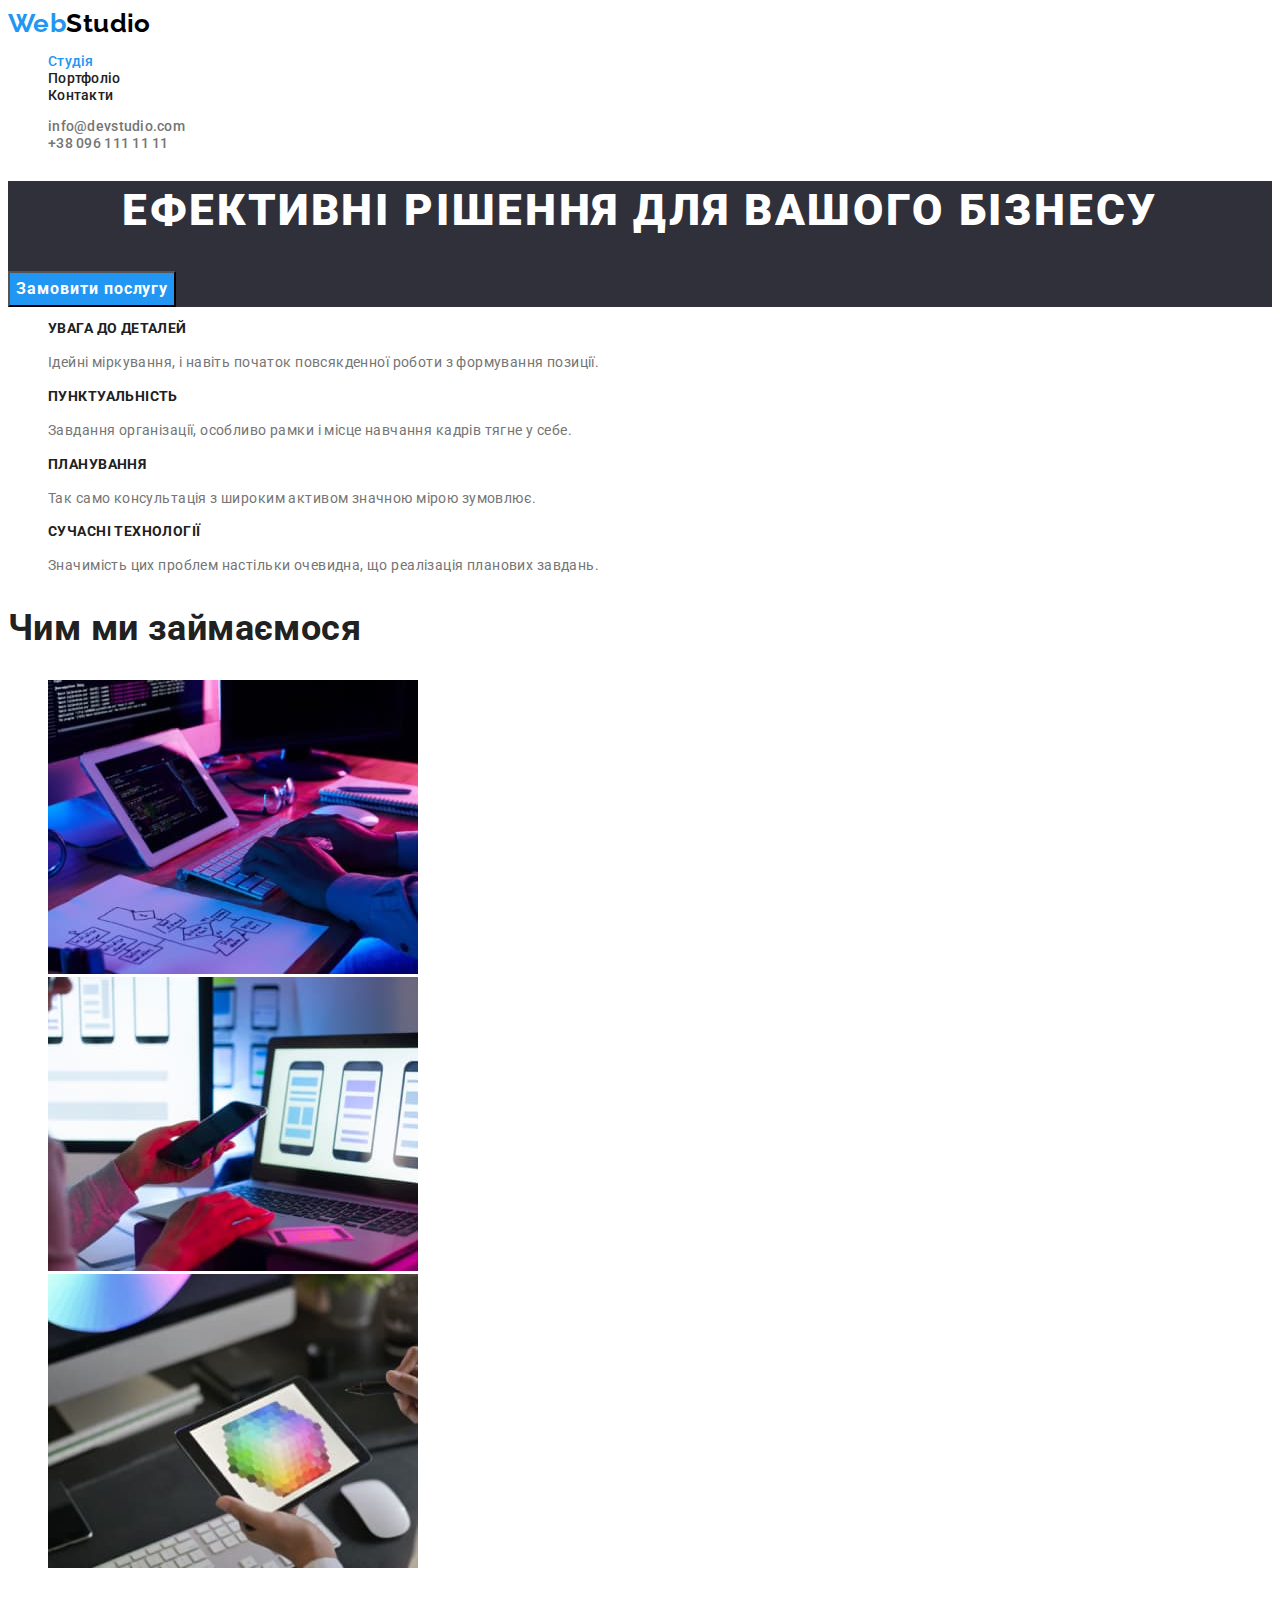
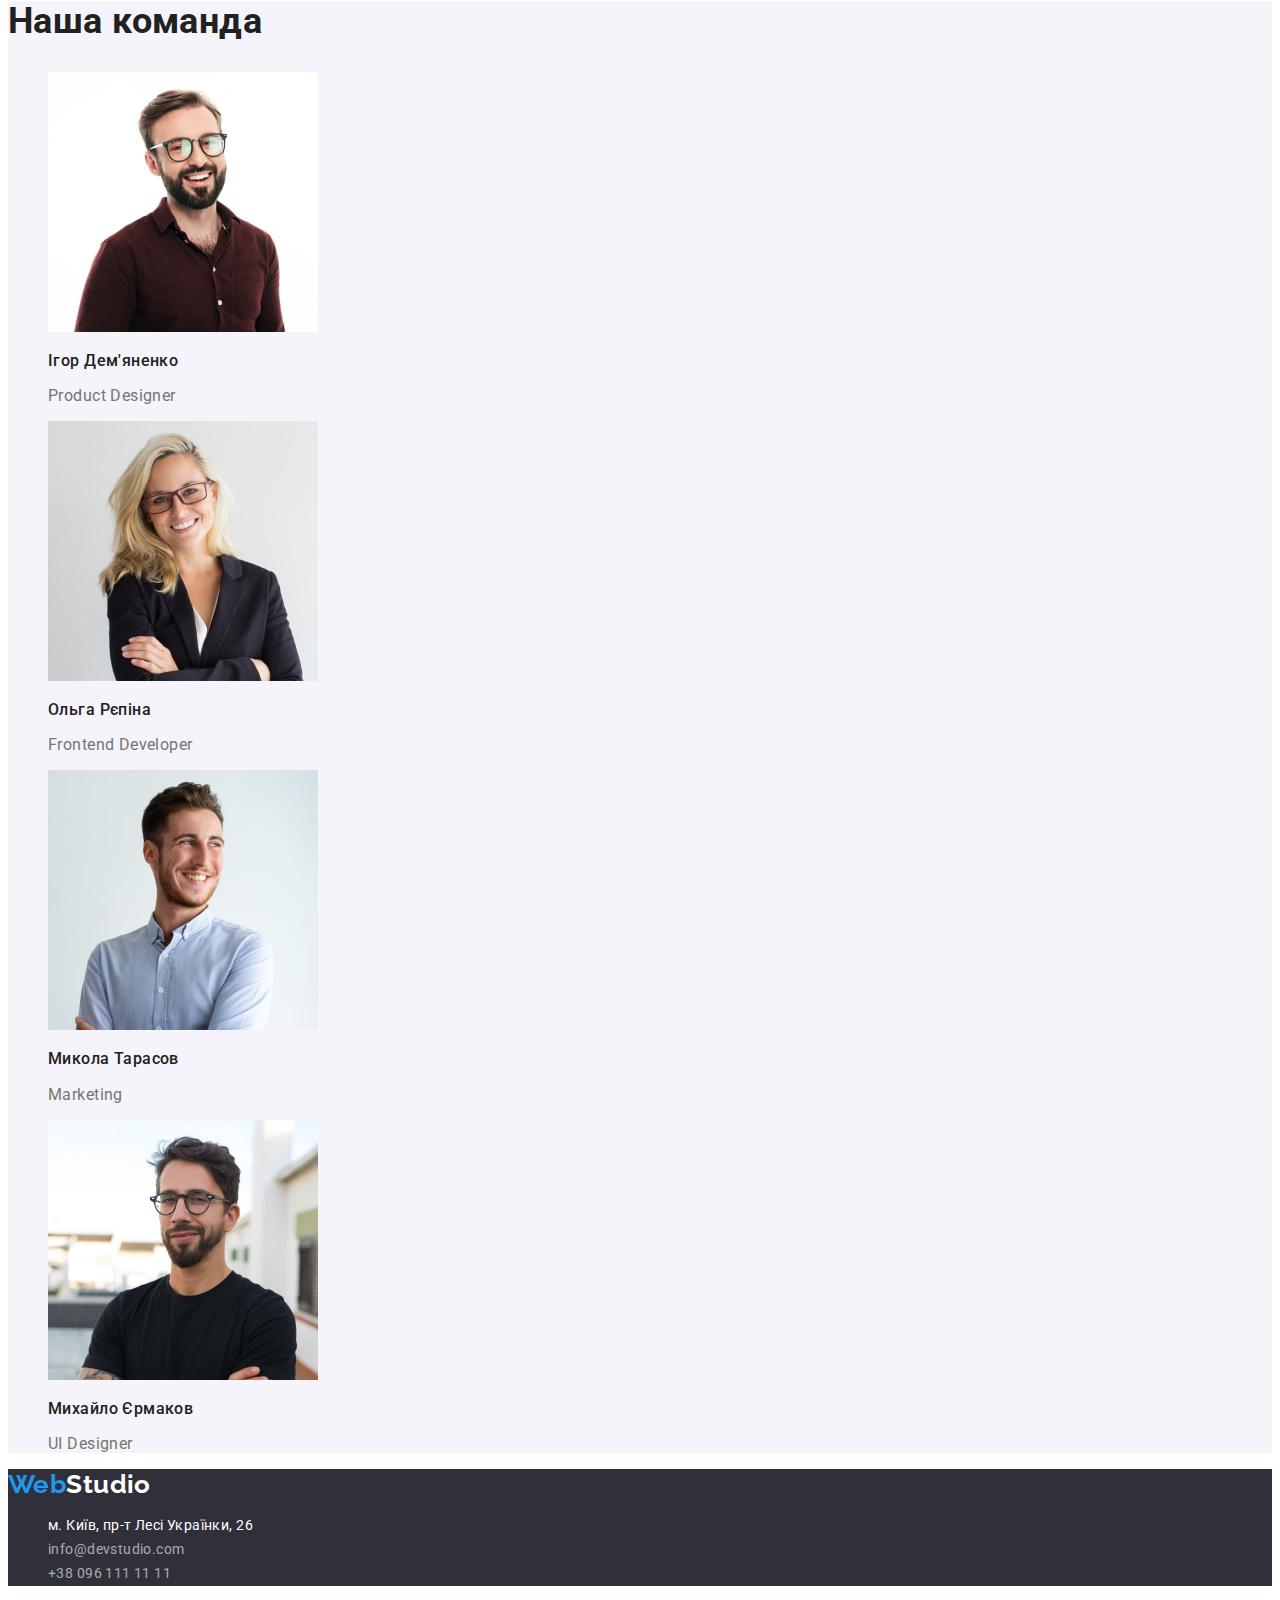
==== index.html @ 132bdf51 "copy" ====
<!DOCTYPE html>
<html lang="en">
<head>
    <meta charset="UTF-8">
    <meta http-equiv="X-UA-Compatible" content="IE=edge">
    <meta name="viewport" content="width=device-width, initial-scale=1.0">
    <title>Studio</title>
    <link href="https://fonts.googleapis.com/css2?family=Raleway:wght@700&family=Roboto:wght@400;500;700;900&display=swap" rel="stylesheet">
    <link rel="stylesheet" href="./css/styles.css">
</head>
<body>
    <header>
        <nav>
     <a href="./index.html" class="logo">
        <span class="current">Web</span>Studio
     </a>
     <ul class="site-nav list">
         <li><a href="./index.html" class="link current">Студія</a></li>
         <li><a href="./portfolio.html" class="link">Портфоліо</a></li>
         <li><a href="" class="link">Контакти</a></li>   
     </ul>
        </nav>
             <ul class="auth-nav list">
                <li><a href="mailto:info@devstudio.com" class="link">info@devstudio.com</a></li>
                <li><a href="tel:+380961111111" class="link">+38 096 111 11 11</a></li>
             </ul>
    </header>
    <main>
        <section class="hero">
            <h1 class="hero-title">Ефективні рішення для вашого бізнесу</h1>
            <button type="button" class="button">Замовити послугу</button>
        </section>
        <section class="section">
            <h2 class="visually-hidden">Наші особливості</h2>
            <ul class="feature-list">
                <li>
                    <h3 class="title">УВАГА ДО ДЕТАЛЕЙ</h3>
                    <p class="text">Ідейні міркування, і навіть початок повсякденної роботи з формування позиції.</p>
                </li>
                <li>
                    <h3 class="title">ПУНКТУАЛЬНІСТЬ</h3>
                    <p class="text">Завдання організації, особливо рамки і місце навчання кадрів тягне у себе.</p>
                </li>
                <li>
                    <h3 class="title">ПЛАНУВАННЯ</h3>
                    <p class="text">Так само консультація з широким активом значною мірою зумовлює.</p>
                </li>
                <li>
                    <h3 class="title">СУЧАСНІ ТЕХНОЛОГІЇ</h3>
                    <p class="text">Значимість цих проблем настільки очевидна, що реалізація планових завдань.</p>
                </li>
            </ul>
        </section>
        <section class="section">
            <h2 class="section-title">Чим ми займаємося</h2>
            <ul class="work-list">
               <li>
                <img src="./images/comp.jpg" alt="comp" width="370" height="294">
             </li>
              <li>
                  <img src="./images/tel.jpg" alt="tel" width="370" height="294">
            </li>
            <li>
                <img src="./images/pla.jpg" alt="pla" width="370" height="294">
            </li>
            </ul>
        </section>
        <section class="section our-team">
            <h2 class="section-title">Наша команда</h2>
            <ul class="team-list">
                <li>
                 <img src="./images/ІгорДем'яненко.jpg" alt="ІгорДем'яненко" width="270" height="260">

                    <h3 class="title">Ігор Дем'яненко</h3>
                    <p class="text">Product Designer</p>
                </li>
                <li>
                    <img src="./images/ОльгаРєпіна.jpg" alt="ОльгаРєпіна" width="270" height="260">
                    <h3 class="title">Ольга Рєпіна</h3>
                    <p class="text">Frontend Developer</p>
                </li>
                <li>
                    <img src="./images/МиколаТарасов.jpg" alt="МиколаТарасов" width="270" height="260">
                    <h3 class="title">Микола Тарасов</h3>
                    <p class="text">Marketing</p>
                </li>
                 <li>
                     <img src="./images/МихайлоЄрмаков.jpg" alt="МихайлоЄрмаков" width="270" height="260">
                     <h3 class="title">Михайло Єрмаков</h3>
                     <p class="text">UI Designer</p>
                 </li>
            </ul>
        </section>
    </main>
    <footer class="footer">
        <a href="./index.html" class="logo">
            <span class="current">Web</span><span class="footer-logo">Studio</span>
         </a>
        <address>
            <ul class="contacts">
                <li> <a href="https://goo.gl/maps/J2nCYvBNZH49f2Dp6" target="_blank" rel="noreferrer noopener" class="link">м. Київ, пр-т Лесі Українки, 26</a></li>
                <li ><a href="mailto:info@devstudio.com" class="link item" >info@devstudio.com</a></li>
                <li ><a href="tel:+380961111111" class="link item">+38 096 111 11 11</a></li>
            </ul>
        </address>
    </footer>
</body>
</html>
---- css/styles.css ----
/* колір основного тексту #757575; */

/* допоміжний колір тексту #212121;   */

/*  білий колір #FFFFFF; */

/* колір акцент #2196F3 */
/* hero bg color: #2F303A; */

/* background: #2F303A; */
/* колір logo #000000  та акцент #2196F3   */
/*      колір tel та email rgba(255, 255, 255, 0.6) */


:root {
    --primary-text-color: #757575; 
    --title-text-color: #212121; 
    --accent-color: #2196F3;
    --hero-text-color: #FFFFFF;
    --logo-color: #000000;
    --primary-bg-color: #F5F5F5;
    --hero-bg-color: #2F303A;
    --secondory-bg-color: #F5F4FA;
    --tel-email-color: rgba(255, 255, 255, 0.6);
}

body {
    color:var(--title-text-color);
    background-color: var(--hero-text-color);
    font-family: 'Roboto', sans-serif;
    font-size: 14px;
    letter-spacing: 0.03em;


}
.list {
    list-style: none;
    
}
.current {
    color:var(--accent-color);
}

.logo {
    color: var(--logo-color);
    text-decoration: none;
    font-family: 'Raleway', sans-serif;
    font-weight: 700;
    font-size: 26px;
    line-height: 1.2;
    
}

.site-nav .link {
    color:var(--title-text-color);
    text-decoration: none;
    font-weight: 500;
    line-height: 1.14;
    letter-spacing: 0.02em;
}
.site-nav .link:hover,
.site-nav .link:focus {
    color: var(--accent-color);
}
.site-nav .link.current {
    color: var(--accent-color);
}

.auth-nav .link {
    color: var(--primary-text-color);
    text-decoration: none;
    font-weight: 500;
    line-height: 1.14;
    letter-spacing: 0.02em;
}
.auth-nav .link:hover,
.auth-nav .link:focus {
    color: var(--accent-color);
}
/* hero */
.hero {
    background-color: var(--hero-bg-color)

}
.hero-title {
    color: var(--hero-text-color);
    font-weight: 900;
    font-size: 44px;
    line-height: 1.36;
    text-align: center;
    letter-spacing: 0.06em;
    text-transform: uppercase;
    
}
.hero .button {
    color: var(--hero-text-color);
    background-color: var(--accent-color);
    font-family: inherit;
    font-weight: 700;
    font-size: 16px;
    line-height: 1.88;
    letter-spacing: 0.06em;
    cursor: pointer;

}

.section {
    color:var(--primary-text-color);
}
.section-title {
    color: var(--title-text-color);
    font-weight: 700;
    font-size: 36px;
    line-height: 1.16;
}

.visually-hidden {
    position: absolute;
    width: 1px;
    height: 1px;
    margin: -1px;
    border: 0;
    padding: 0;
    
    white-space: nowrap;
    clip-path: inset(100%);
    clip: rect(0 0 0 0);
    overflow: hidden;
  }
/* feature */
.feature-list {
    list-style: none;
}
.feature-list .title {
    font-size: 14px;
    color: var(--title-text-color);
    font-weight: 700;
    line-height: 1.14;
    text-transform: uppercase;
}
.feature-list .text {
    color: var(--primary-text-color);
    line-height: 1.71;
}

/* work */
.work-list {
    list-style: none;
}
/* team*/
.team-list {
    list-style: none;
}
.our-team {
    background-color: var(--secondory-bg-color);
}

.team-list .title {
    color:var(--title-text-color);
    font-weight: 500;
    font-size: 16px;
    line-height: 1.19;
}
.team-list .text {
    color: var(--primary-text-color);
    font-size: 16px;
    line-height: 1.19;
}
/* footer */
.footer {
    background-color: var(--hero-bg-color)
}
.footer-logo {
    color: var(--hero-text-color);
    font-weight: 700;
    font-size: 26px;
    line-height: 1.19;
}

/* contacts */
.contacts {
    list-style: none;
    font-style: normal;
}

.contacts .link{
    color:  var(--hero-text-color);
    background-color: var(--hero-bg-color);
    text-decoration: none;
    line-height: 1.71;
}
.contacts .item {
    color: var(--tel-email-color);
}
.contacts .link:hover,
.contacts .link:focus {
    color: var(--accent-color);
}
/* portfolio */


.list .button {
    color: var(--title-text-color);
    background-color: var(--secondory-bg-color);
    font-family: inherit;
    font-weight: 500;
    font-size: 16px;
    line-height: 1.62;
    cursor: pointer;
    letter-spacing: 0.03em;
    
}
.list .button:hover,
.list .button:focus {
 color: var(--hero-text-color);
 background-color: var(--accent-color);
}
/* gallery */
.gallery .title {
    color: var(--title-text-color);
    font-weight: 700;
    font-size: 18px;
    line-height: 2;
    letter-spacing: 0.06em;
}
.gallery .text {
    color: var(--primary-text-color);
    font-size: 16px;
    line-height: 1.88;
}
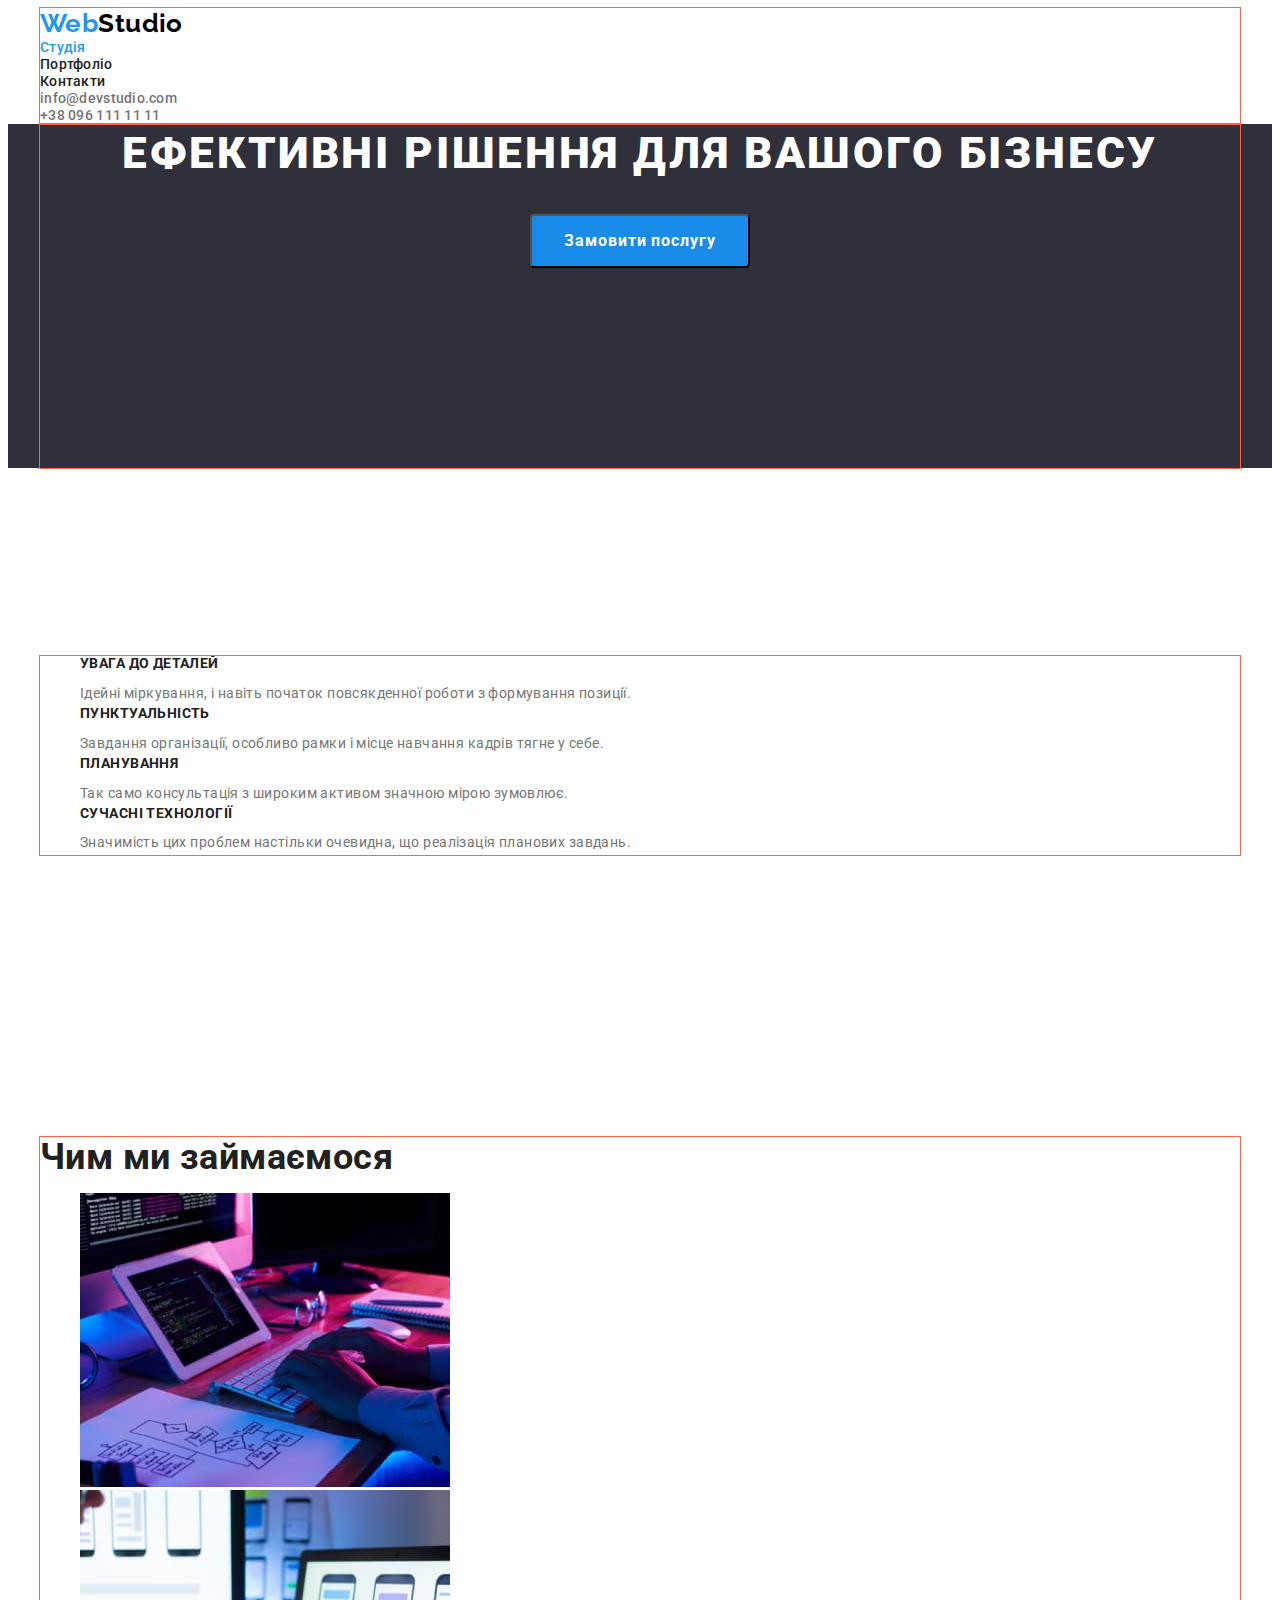
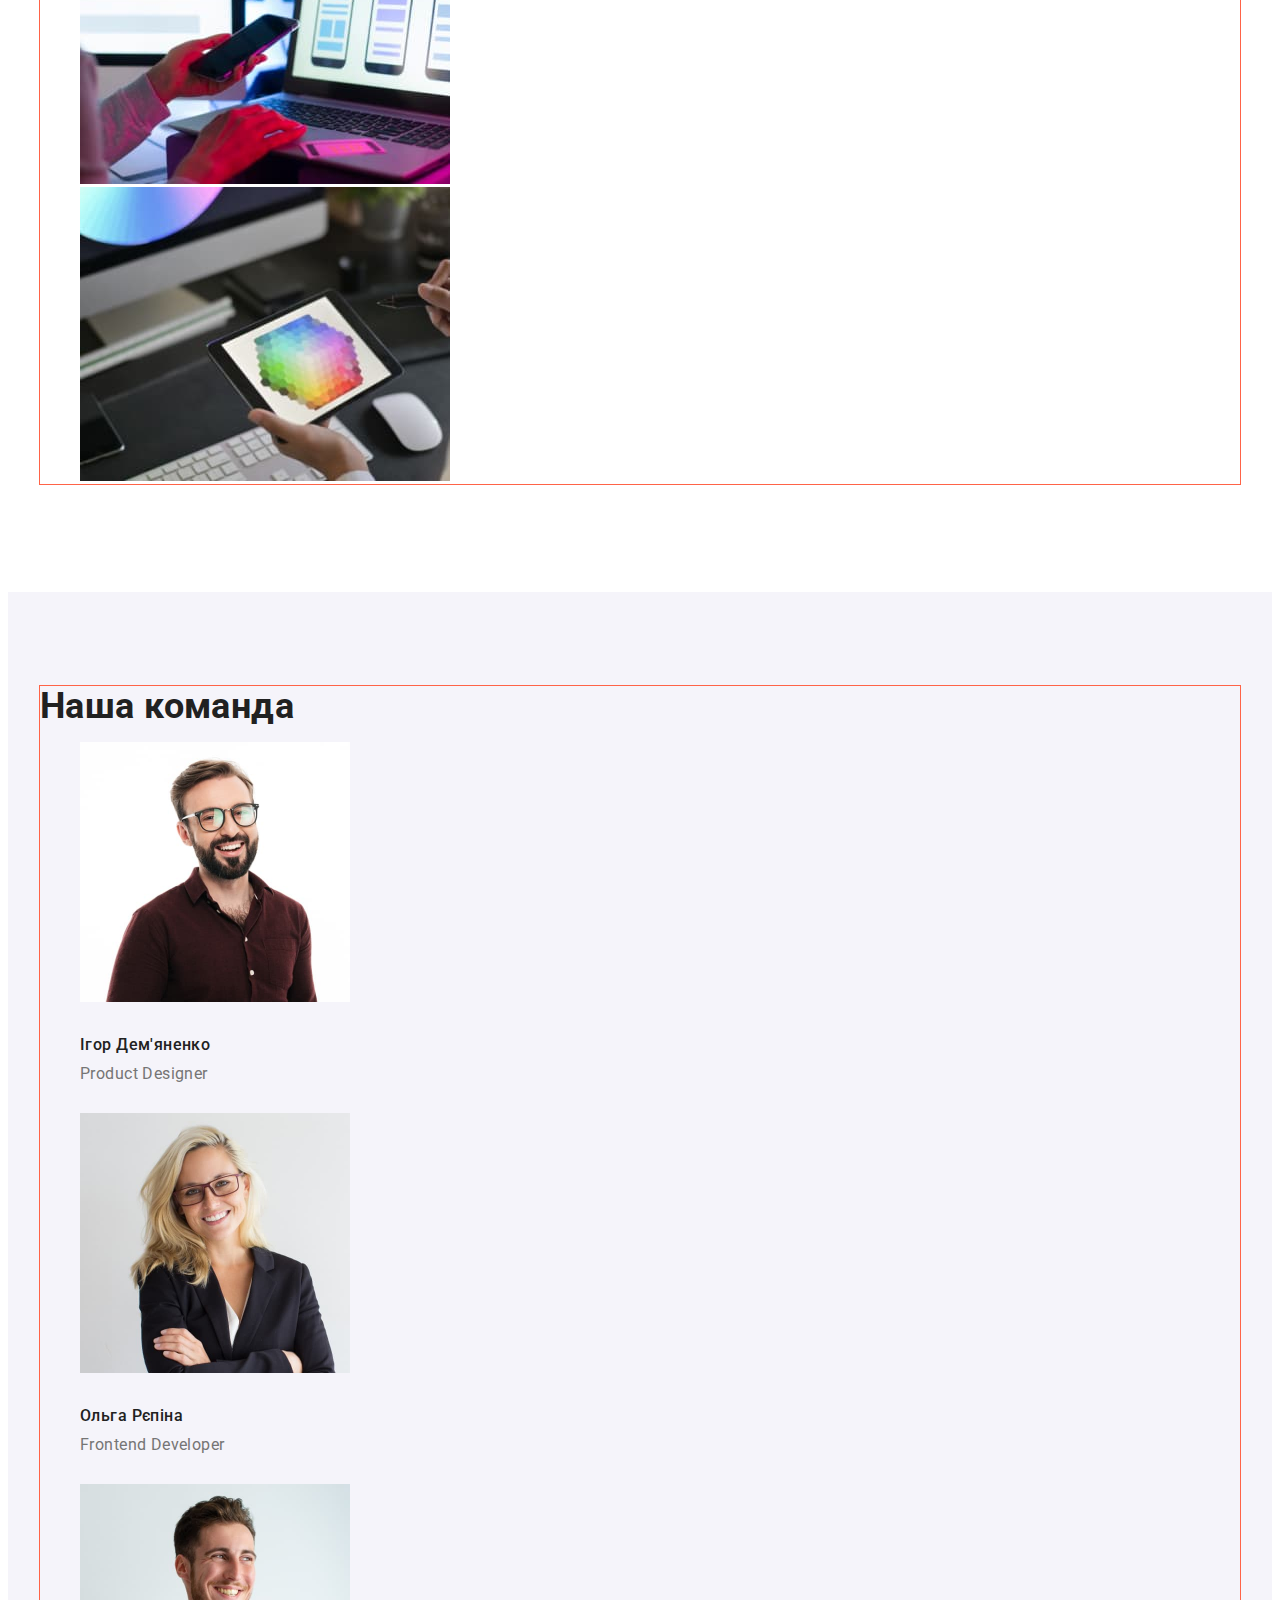
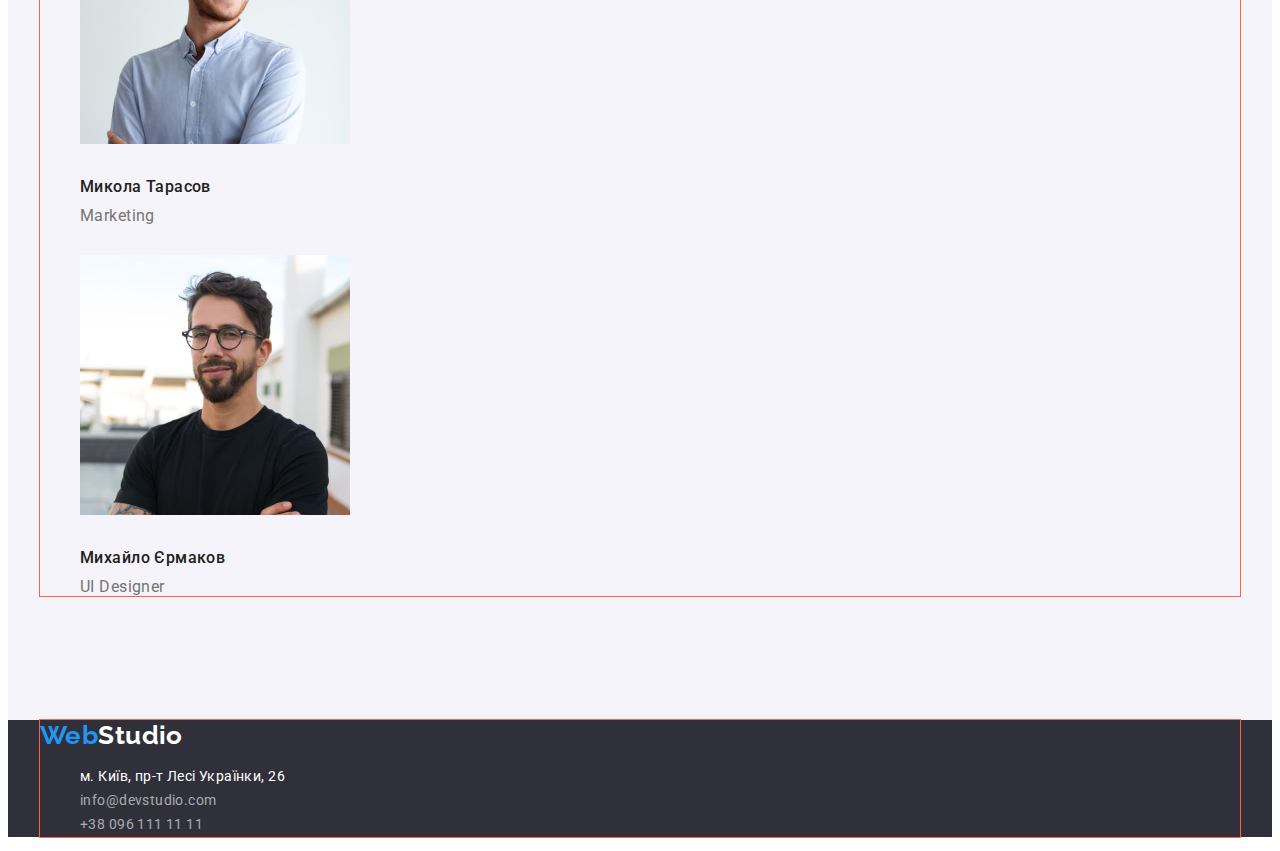
==== commit 318486ba: "margin and padding" ====
--- a/index.html
+++ b/index.html
@@ -6,10 +6,13 @@
     <meta name="viewport" content="width=device-width, initial-scale=1.0">
     <title>Studio</title>
     <link href="https://fonts.googleapis.com/css2?family=Raleway:wght@700&family=Roboto:wght@400;500;700;900&display=swap" rel="stylesheet">
+    <link rel="stylesheet" href="https://cdnjs.cloudflare.com/ajax/libs/modern-normalize/1.1.0/modern-normalize.min.css" integrity="sha512-wpPYUAdjBVSE4KJnH1VR1HeZfpl1ub8YT/NKx4PuQ5NmX2tKuGu6U/JRp5y+Y8XG2tV+wKQpNHVUX03MfMFn9Q==" crossorigin="anonymous" referrerpolicy="no-referrer" />
     <link rel="stylesheet" href="./css/styles.css">
+
 </head>
 <body>
     <header>
+        <div class="container">
         <nav>
      <a href="./index.html" class="logo">
         <span class="current">Web</span>Studio
@@ -24,13 +27,24 @@
                 <li><a href="mailto:info@devstudio.com" class="link">info@devstudio.com</a></li>
                 <li><a href="tel:+380961111111" class="link">+38 096 111 11 11</a></li>
              </ul>
-    </header>
-    <main>
+            </div>
+   
+        </header>
+        <main>
+
+        
         <section class="hero">
+            <div class="container">
+        
             <h1 class="hero-title">Ефективні рішення для вашого бізнесу</h1>
             <button type="button" class="button">Замовити послугу</button>
+        </div>
         </section>
+   
+
+        
         <section class="section">
+            <div class="container">
             <h2 class="visually-hidden">Наші особливості</h2>
             <ul class="feature-list">
                 <li>
@@ -50,8 +64,15 @@
                     <p class="text">Значимість цих проблем настільки очевидна, що реалізація планових завдань.</p>
                 </li>
             </ul>
+        </div>
         </section>
+        
+
+
+        
         <section class="section">
+            <div class="container">
+            
             <h2 class="section-title">Чим ми займаємося</h2>
             <ul class="work-list">
                <li>
@@ -64,8 +85,13 @@
                 <img src="./images/pla.jpg" alt="pla" width="370" height="294">
             </li>
             </ul>
+        </div>
         </section>
+    
+
+    
         <section class="section our-team">
+            <div class="container">
             <h2 class="section-title">Наша команда</h2>
             <ul class="team-list">
                 <li>
@@ -90,9 +116,14 @@
                      <p class="text">UI Designer</p>
                  </li>
             </ul>
+        </div>
         </section>
+    
+   
     </main>
+    
     <footer class="footer">
+        <div class="container">
         <a href="./index.html" class="logo">
             <span class="current">Web</span><span class="footer-logo">Studio</span>
          </a>
@@ -103,6 +134,7 @@
                 <li ><a href="tel:+380961111111" class="link item">+38 096 111 11 11</a></li>
             </ul>
         </address>
+    </div>
     </footer>
 </body>
 </html>--- a/css/styles.css
+++ b/css/styles.css
@@ -1,3 +1,5 @@
+
+
 /* колір основного тексту #757575; */
 
 /* допоміжний колір тексту #212121;   */
@@ -11,6 +13,9 @@
 /* колір logo #000000  та акцент #2196F3   */
 /*      колір tel та email rgba(255, 255, 255, 0.6) */
 
+html {
+    box-sizing: border-box;
+}
 
 :root {
     --primary-text-color: #757575; 
@@ -22,6 +27,7 @@
     --hero-bg-color: #2F303A;
     --secondory-bg-color: #F5F4FA;
     --tel-email-color: rgba(255, 255, 255, 0.6);
+    --hero-button-color:#188CE8;
 }
 
 body {
@@ -30,17 +36,28 @@
     font-family: 'Roboto', sans-serif;
     font-size: 14px;
     letter-spacing: 0.03em;
-
-
-}
+}
+
 .list {
     list-style: none;
-    
-}
+    padding: 0;
+    margin: 0;   
+}
+/* 
+h1,h2,h3,h4,h5,h6,p,ul {
+    padding: 0;
+    margin: 0; 
+}
+ */
 .current {
     color:var(--accent-color);
 }
-
+.container {
+    width: 1200px;
+    margin-left: auto;
+    margin-right: auto;
+    outline: 1px solid tomato;
+}
 .logo {
     color: var(--logo-color);
     text-decoration: none;
@@ -79,10 +96,14 @@
 }
 /* hero */
 .hero {
-    background-color: var(--hero-bg-color)
+    margin-bottom: 94px;
+    text-align: center;
+background-color: var(--hero-bg-color)
 
 }
 .hero-title {
+    margin-bottom: 30px;
+    margin-top: 0;
     color: var(--hero-text-color);
     font-weight: 900;
     font-size: 44px;
@@ -93,8 +114,15 @@
     
 }
 .hero .button {
+    margin-bottom: 200px;
+    display: inline-block;
+    text-align: center;
+    min-width: 216px;
+    border-radius: 4px;
+    padding: 10px 32px;
+
     color: var(--hero-text-color);
-    background-color: var(--accent-color);
+    background-color: var(--hero-button-color);
     font-family: inherit;
     font-weight: 700;
     font-size: 16px;
@@ -105,9 +133,15 @@
 }
 
 .section {
+    padding-top: 94px;
+    padding-bottom: 94px;
     color:var(--primary-text-color);
 }
 .section-title {
+    margin-bottom: 0;
+    margin-top: 0;
+
+
     color: var(--title-text-color);
     font-weight: 700;
     font-size: 36px;
@@ -130,15 +164,25 @@
 /* feature */
 .feature-list {
     list-style: none;
+    margin-bottom: 94px;
+    margin-top: 0;
 }
 .feature-list .title {
+    margin-bottom: 10px;
+    margin-top: 0;
+
+
     font-size: 14px;
     color: var(--title-text-color);
     font-weight: 700;
     line-height: 1.14;
     text-transform: uppercase;
+
 }
 .feature-list .text {
+    margin-bottom: 0;
+    margin-top: 0;
+
     color: var(--primary-text-color);
     line-height: 1.71;
 }
@@ -156,12 +200,20 @@
 }
 
 .team-list .title {
+    margin-top: 30px;
+    margin-bottom: 10px;
+
+
     color:var(--title-text-color);
     font-weight: 500;
     font-size: 16px;
     line-height: 1.19;
 }
 .team-list .text {
+    margin-top: 0;
+    margin-bottom: 30px;
+
+
     color: var(--primary-text-color);
     font-size: 16px;
     line-height: 1.19;
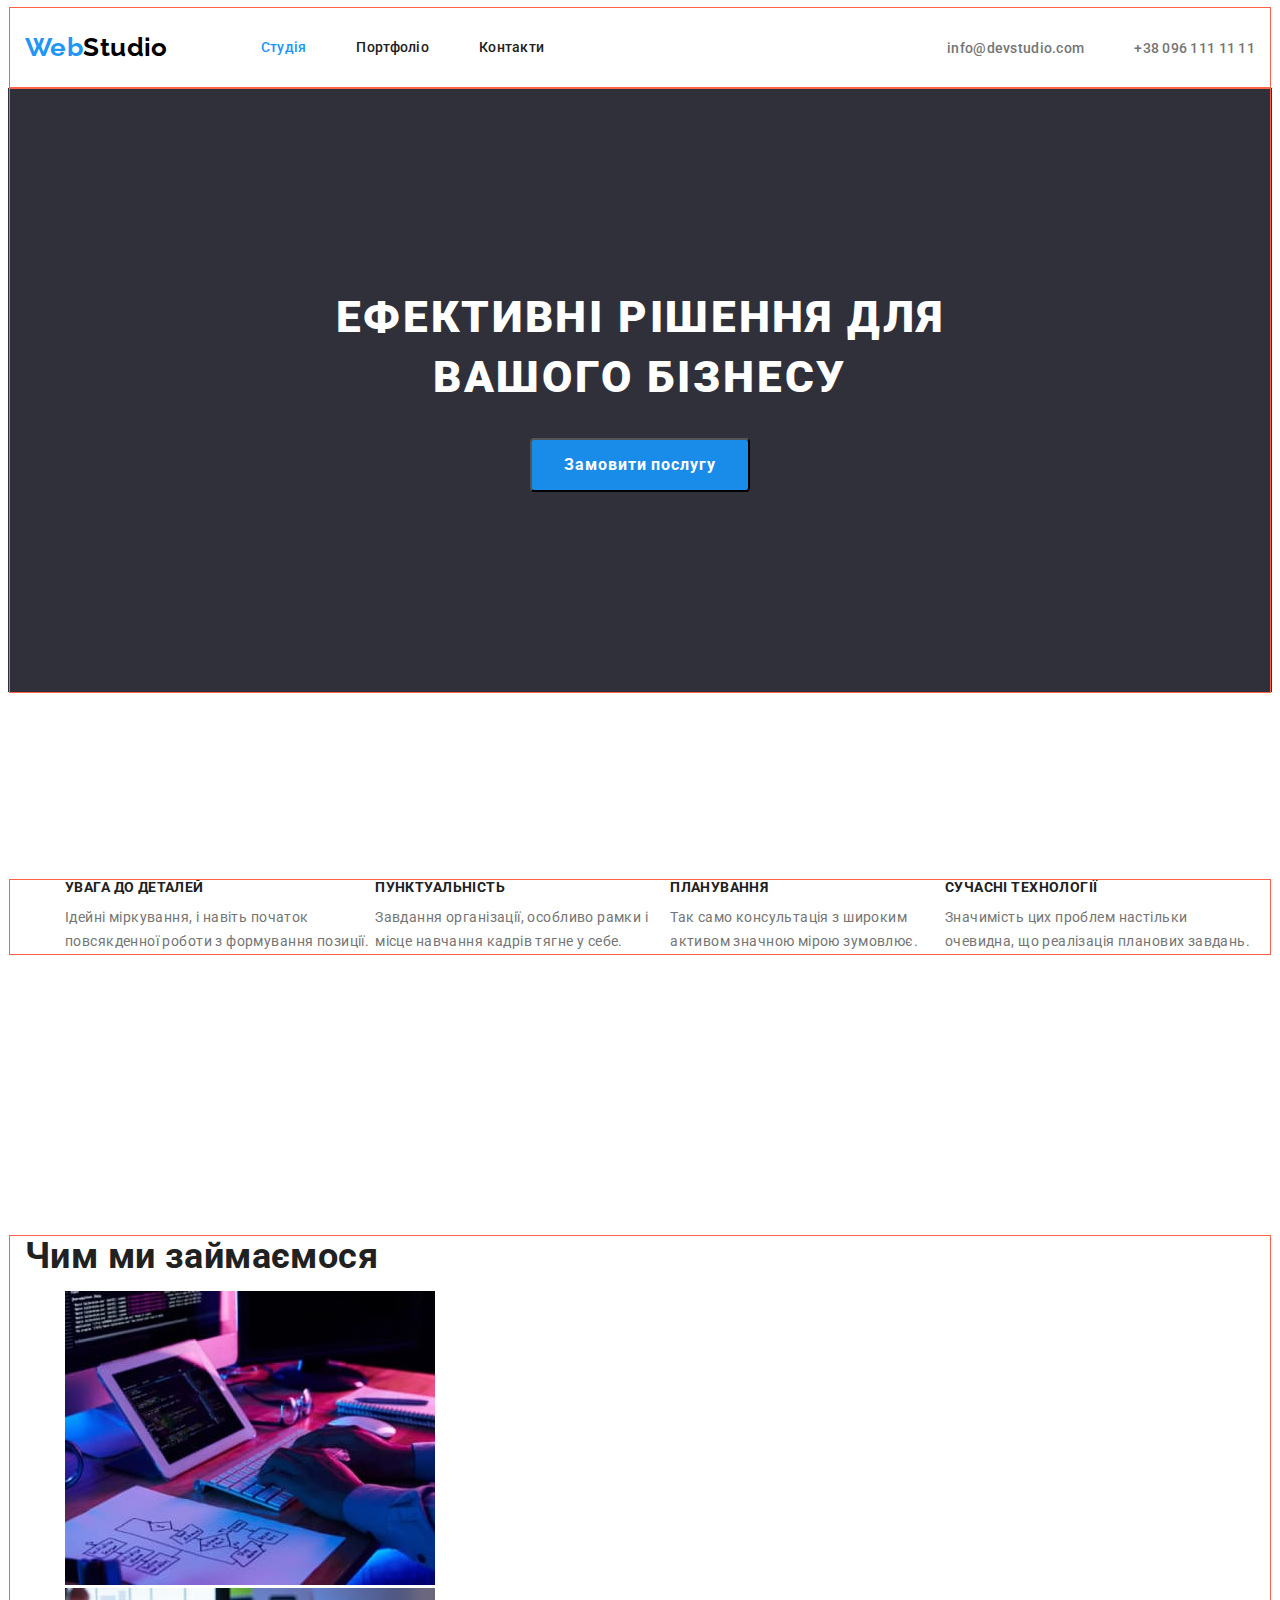
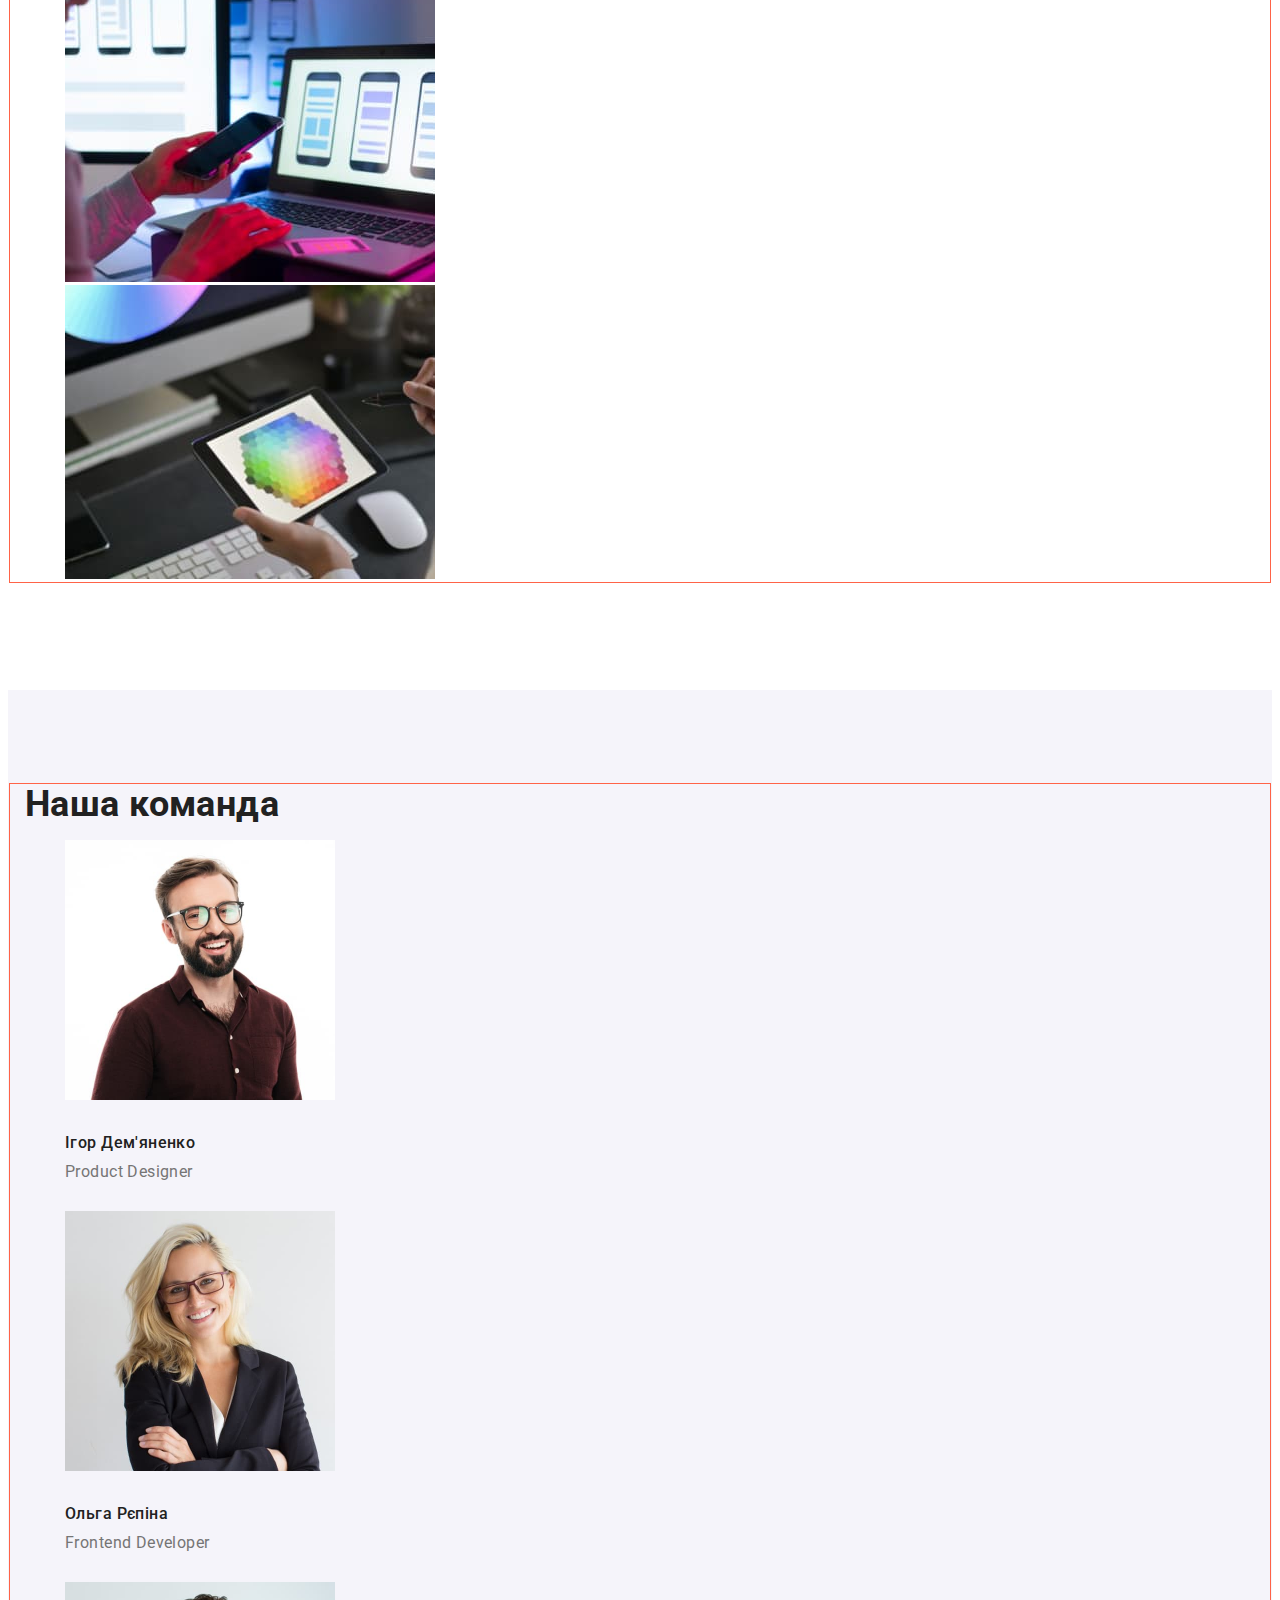
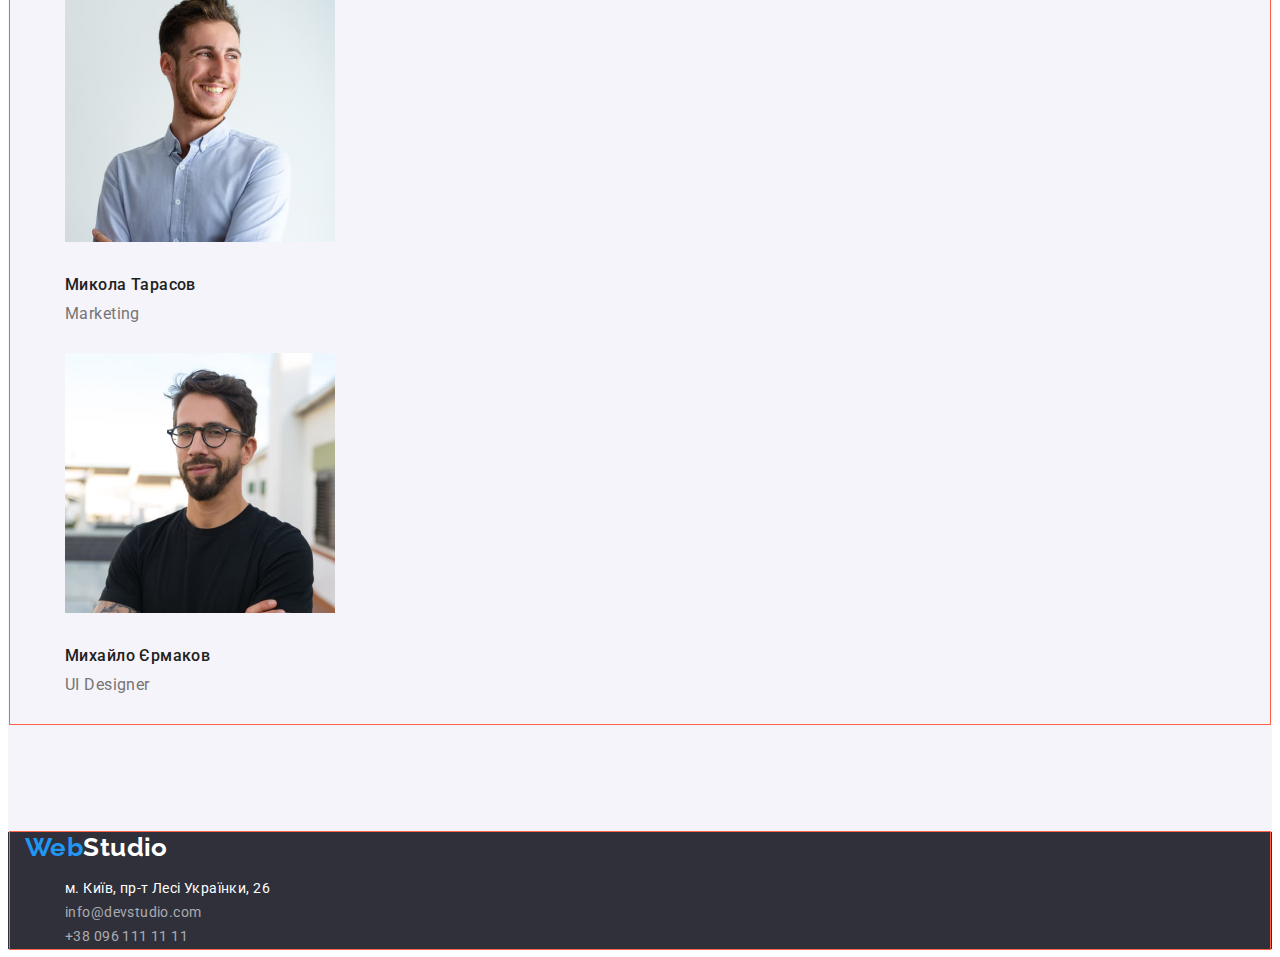
==== commit ed62bc61: "portfolio" ====
--- a/index.html
+++ b/index.html
@@ -13,20 +13,20 @@
 <body>
     <header>
         <div class="container">
-        <nav>
+        <nav class="main-nav">
      <a href="./index.html" class="logo">
         <span class="current">Web</span>Studio
      </a>
      <ul class="site-nav list">
-         <li><a href="./index.html" class="link current">Студія</a></li>
-         <li><a href="./portfolio.html" class="link">Портфоліо</a></li>
-         <li><a href="" class="link">Контакти</a></li>   
+         <li class="item"><a href="./index.html" class="link current">Студія</a></li>
+         <li class="item"><a href="./portfolio.html" class="link">Портфоліо</a></li>
+         <li class="item"><a href="" class="link">Контакти</a></li>   
      </ul>
-        </nav>
              <ul class="auth-nav list">
-                <li><a href="mailto:info@devstudio.com" class="link">info@devstudio.com</a></li>
-                <li><a href="tel:+380961111111" class="link">+38 096 111 11 11</a></li>
+                <li class="item"><a href="mailto:info@devstudio.com" class="link">info@devstudio.com</a></li>
+                <li class="item"><a href="tel:+380961111111" class="link">+38 096 111 11 11</a></li>
              </ul>
+            </nav>
             </div>
    
         </header>
@@ -36,7 +36,7 @@
         <section class="hero">
             <div class="container">
         
-            <h1 class="hero-title">Ефективні рішення для вашого бізнесу</h1>
+            <h1 class="hero-title">Ефективні рішення для<br>вашого бізнесу</h1>
             <button type="button" class="button">Замовити послугу</button>
         </div>
         </section>
--- a/css/styles.css
+++ b/css/styles.css
@@ -53,9 +53,11 @@
     color:var(--accent-color);
 }
 .container {
-    width: 1200px;
+    width: 1230px;
     margin-left: auto;
     margin-right: auto;
+    padding-left: 15px;
+    padding-right: 15px;
     outline: 1px solid tomato;
 }
 .logo {
@@ -67,13 +69,35 @@
     line-height: 1.2;
     
 }
+.main-nav {
+    display: flex;
+    align-items: center;
+    /* justify-content: space-between; */
+}
+
+
+.site-nav {
+    display: flex;
+    margin-left: 93px;
+}
+
+ 
+.site-nav .item:not(:last-child) {
+    margin-right: 50px;
+}
 
 .site-nav .link {
+    display: block;
+    padding-top: 32px;
+    padding-bottom: 32px;
+
     color:var(--title-text-color);
+    
     text-decoration: none;
     font-weight: 500;
     line-height: 1.14;
     letter-spacing: 0.02em;
+
 }
 .site-nav .link:hover,
 .site-nav .link:focus {
@@ -81,6 +105,14 @@
 }
 .site-nav .link.current {
     color: var(--accent-color);
+}
+
+.auth-nav {
+    display: flex;
+    margin-left: auto;
+}
+.auth-nav .item + .item {
+    margin-left: 50px;
 }
 
 .auth-nav .link {
@@ -102,8 +134,10 @@
 
 }
 .hero-title {
+    padding-top: 200px;
     margin-bottom: 30px;
     margin-top: 0;
+   
     color: var(--hero-text-color);
     font-weight: 900;
     font-size: 44px;
@@ -163,6 +197,7 @@
   }
 /* feature */
 .feature-list {
+    display: flex;
     list-style: none;
     margin-bottom: 94px;
     margin-top: 0;
@@ -211,7 +246,8 @@
 }
 .team-list .text {
     margin-top: 0;
-    margin-bottom: 30px;
+    margin-bottom: 0;
+    padding-bottom: 30px;
 
 
     color: var(--primary-text-color);
@@ -231,8 +267,12 @@
 
 /* contacts */
 .contacts {
+    margin-bottom: 0;
+
+
     list-style: none;
     font-style: normal;
+
 }
 
 .contacts .link{
@@ -268,6 +308,20 @@
  background-color: var(--accent-color);
 }
 /* gallery */
+.gallery {
+    display: flex;
+    flex-wrap: wrap;
+}
+.gallery .item {
+    width: 380px;
+    margin-right: 30px;
+}
+.gallery .item:nth-child(3n) {
+    margin-right: 0;
+}
+
+
+
 .gallery .title {
     color: var(--title-text-color);
     font-weight: 700;
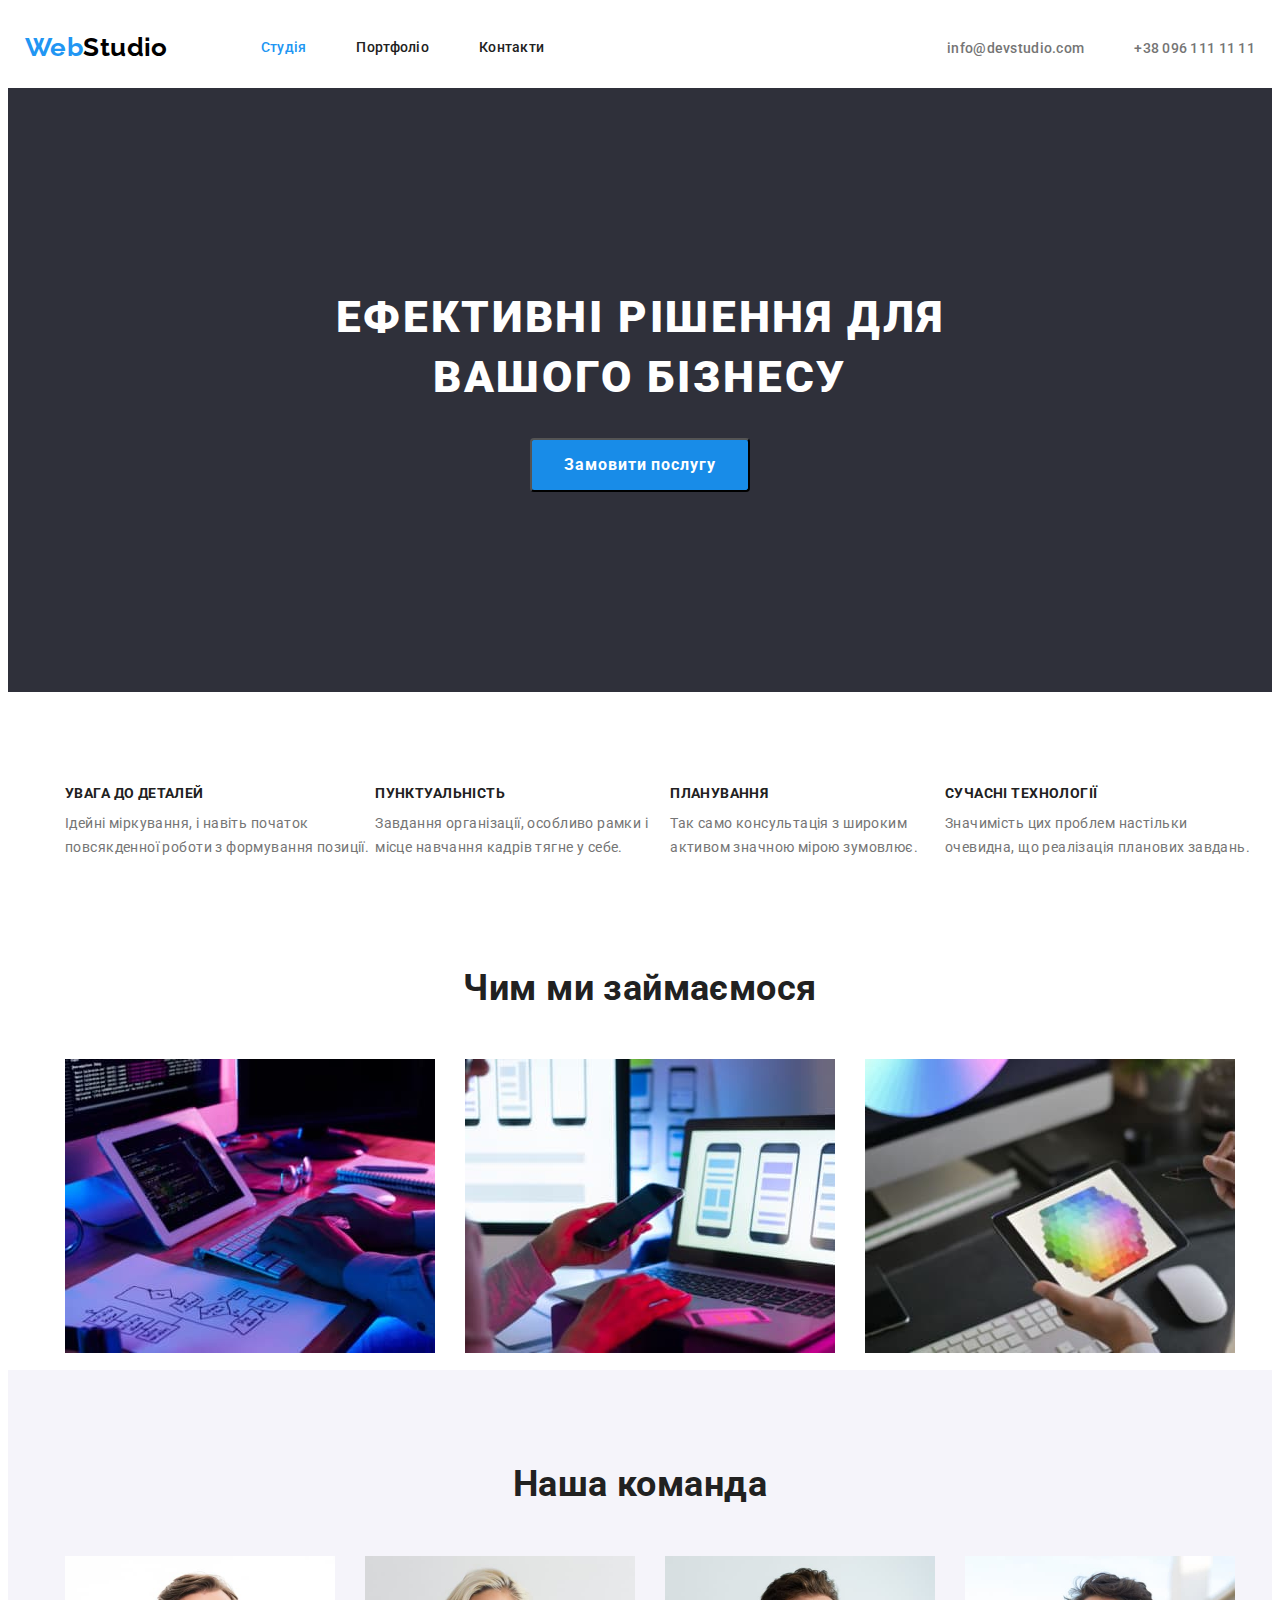
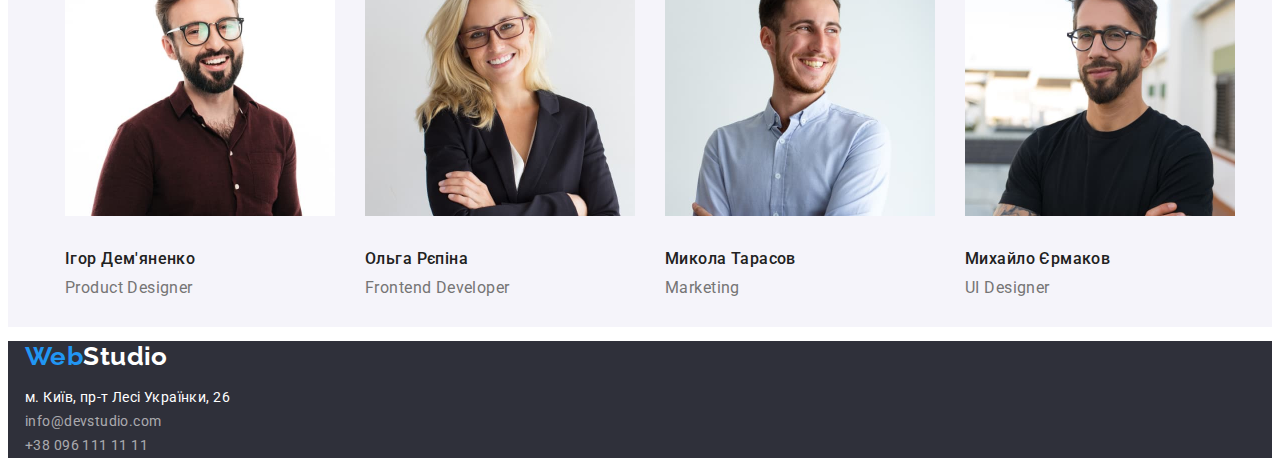
==== commit 26b7a25e: "the end" ====
--- a/index.html
+++ b/index.html
@@ -70,18 +70,18 @@
 
 
         
-        <section class="section">
+        <section class="section work">
             <div class="container">
             
             <h2 class="section-title">Чим ми займаємося</h2>
             <ul class="work-list">
-               <li>
+               <li class="item">
                 <img src="./images/comp.jpg" alt="comp" width="370" height="294">
              </li>
-              <li>
+              <li class="item">
                   <img src="./images/tel.jpg" alt="tel" width="370" height="294">
             </li>
-            <li>
+            <li class="item">
                 <img src="./images/pla.jpg" alt="pla" width="370" height="294">
             </li>
             </ul>
@@ -94,23 +94,23 @@
             <div class="container">
             <h2 class="section-title">Наша команда</h2>
             <ul class="team-list">
-                <li>
+                <li class="item">
                  <img src="./images/ІгорДем'яненко.jpg" alt="ІгорДем'яненко" width="270" height="260">
 
                     <h3 class="title">Ігор Дем'яненко</h3>
                     <p class="text">Product Designer</p>
                 </li>
-                <li>
+                <li class="item">
                     <img src="./images/ОльгаРєпіна.jpg" alt="ОльгаРєпіна" width="270" height="260">
                     <h3 class="title">Ольга Рєпіна</h3>
                     <p class="text">Frontend Developer</p>
                 </li>
-                <li>
+                <li class="item">
                     <img src="./images/МиколаТарасов.jpg" alt="МиколаТарасов" width="270" height="260">
                     <h3 class="title">Микола Тарасов</h3>
                     <p class="text">Marketing</p>
                 </li>
-                 <li>
+                 <li class="item">
                      <img src="./images/МихайлоЄрмаков.jpg" alt="МихайлоЄрмаков" width="270" height="260">
                      <h3 class="title">Михайло Єрмаков</h3>
                      <p class="text">UI Designer</p>
@@ -129,9 +129,9 @@
          </a>
         <address>
             <ul class="contacts">
-                <li> <a href="https://goo.gl/maps/J2nCYvBNZH49f2Dp6" target="_blank" rel="noreferrer noopener" class="link">м. Київ, пр-т Лесі Українки, 26</a></li>
-                <li ><a href="mailto:info@devstudio.com" class="link item" >info@devstudio.com</a></li>
-                <li ><a href="tel:+380961111111" class="link item">+38 096 111 11 11</a></li>
+                <li class="item"> <a href="https://goo.gl/maps/J2nCYvBNZH49f2Dp6" target="_blank" rel="noreferrer noopener" class="link">м. Київ, пр-т Лесі Українки, 26</a></li>
+                <li class="item" ><a href="mailto:info@devstudio.com" class="link item" >info@devstudio.com</a></li>
+                <li class="item" ><a href="tel:+380961111111" class="link item">+38 096 111 11 11</a></li>
             </ul>
         </address>
     </div>
--- a/css/styles.css
+++ b/css/styles.css
@@ -58,7 +58,6 @@
     margin-right: auto;
     padding-left: 15px;
     padding-right: 15px;
-    outline: 1px solid tomato;
 }
 .logo {
     color: var(--logo-color);
@@ -129,8 +128,11 @@
 /* hero */
 .hero {
     margin-bottom: 94px;
-    text-align: center;
-background-color: var(--hero-bg-color)
+
+
+    text-align: center;
+    background-color: var(--hero-bg-color);
+    
 
 }
 .hero-title {
@@ -167,8 +169,7 @@
 }
 
 .section {
-    padding-top: 94px;
-    padding-bottom: 94px;
+ 
     color:var(--primary-text-color);
 }
 .section-title {
@@ -199,7 +200,6 @@
 .feature-list {
     display: flex;
     list-style: none;
-    margin-bottom: 94px;
     margin-top: 0;
 }
 .feature-list .title {
@@ -223,15 +223,34 @@
 }
 
 /* work */
+.work .section-title {
+    text-align: center;
+    padding-top: 94px;
+    margin-bottom: 50px;
+}
 .work-list {
-    list-style: none;
+    display: flex;
+    list-style: none;
+}
+.work-list .item:not(:last-child) {
+    margin-right: 30px;
+
 }
 /* team*/
 .team-list {
-    list-style: none;
+    display: flex;
+    list-style: none;
+}
+.team-list .item:not(:last-child) {
+    margin-right: 30px;
 }
 .our-team {
     background-color: var(--secondory-bg-color);
+}
+.our-team .section-title {
+    text-align: center;
+     padding-top: 94px;
+    margin-bottom: 50px;
 }
 
 .team-list .title {
@@ -256,23 +275,28 @@
 }
 /* footer */
 .footer {
-    background-color: var(--hero-bg-color)
+    background-color: var(--hero-bg-color);
+    
 }
 .footer-logo {
     color: var(--hero-text-color);
     font-weight: 700;
     font-size: 26px;
     line-height: 1.19;
-}
+    
+}
+
 
 /* contacts */
 .contacts {
+    padding-left: 0;
     margin-bottom: 0;
-
-
     list-style: none;
     font-style: normal;
-
+}
+.contacts .item {
+    display: flex;
+    justify-content: flex-start;
 }
 
 .contacts .link{
@@ -290,8 +314,30 @@
 }
 /* portfolio */
 
+.list-filter {
+    display: flex;
+    justify-content: center; 
+    margin-bottom: 32px;  
+}
+
+.list-filter .filter {
+    background: var(--secondory-bg-color);
+    margin-right: 8px;     
+}
+.list-filter .filter:last-child {
+    margin-right: 0;
+}
+
+
 
 .list .button {
+    background: var(--secondory-bg-color);
+    border-radius: 4px;
+    border: transparent;
+   
+   
+
+
     color: var(--title-text-color);
     background-color: var(--secondory-bg-color);
     font-family: inherit;
@@ -307,6 +353,11 @@
  color: var(--hero-text-color);
  background-color: var(--accent-color);
 }
+
+
+
+
+
 /* gallery */
 .gallery {
     display: flex;
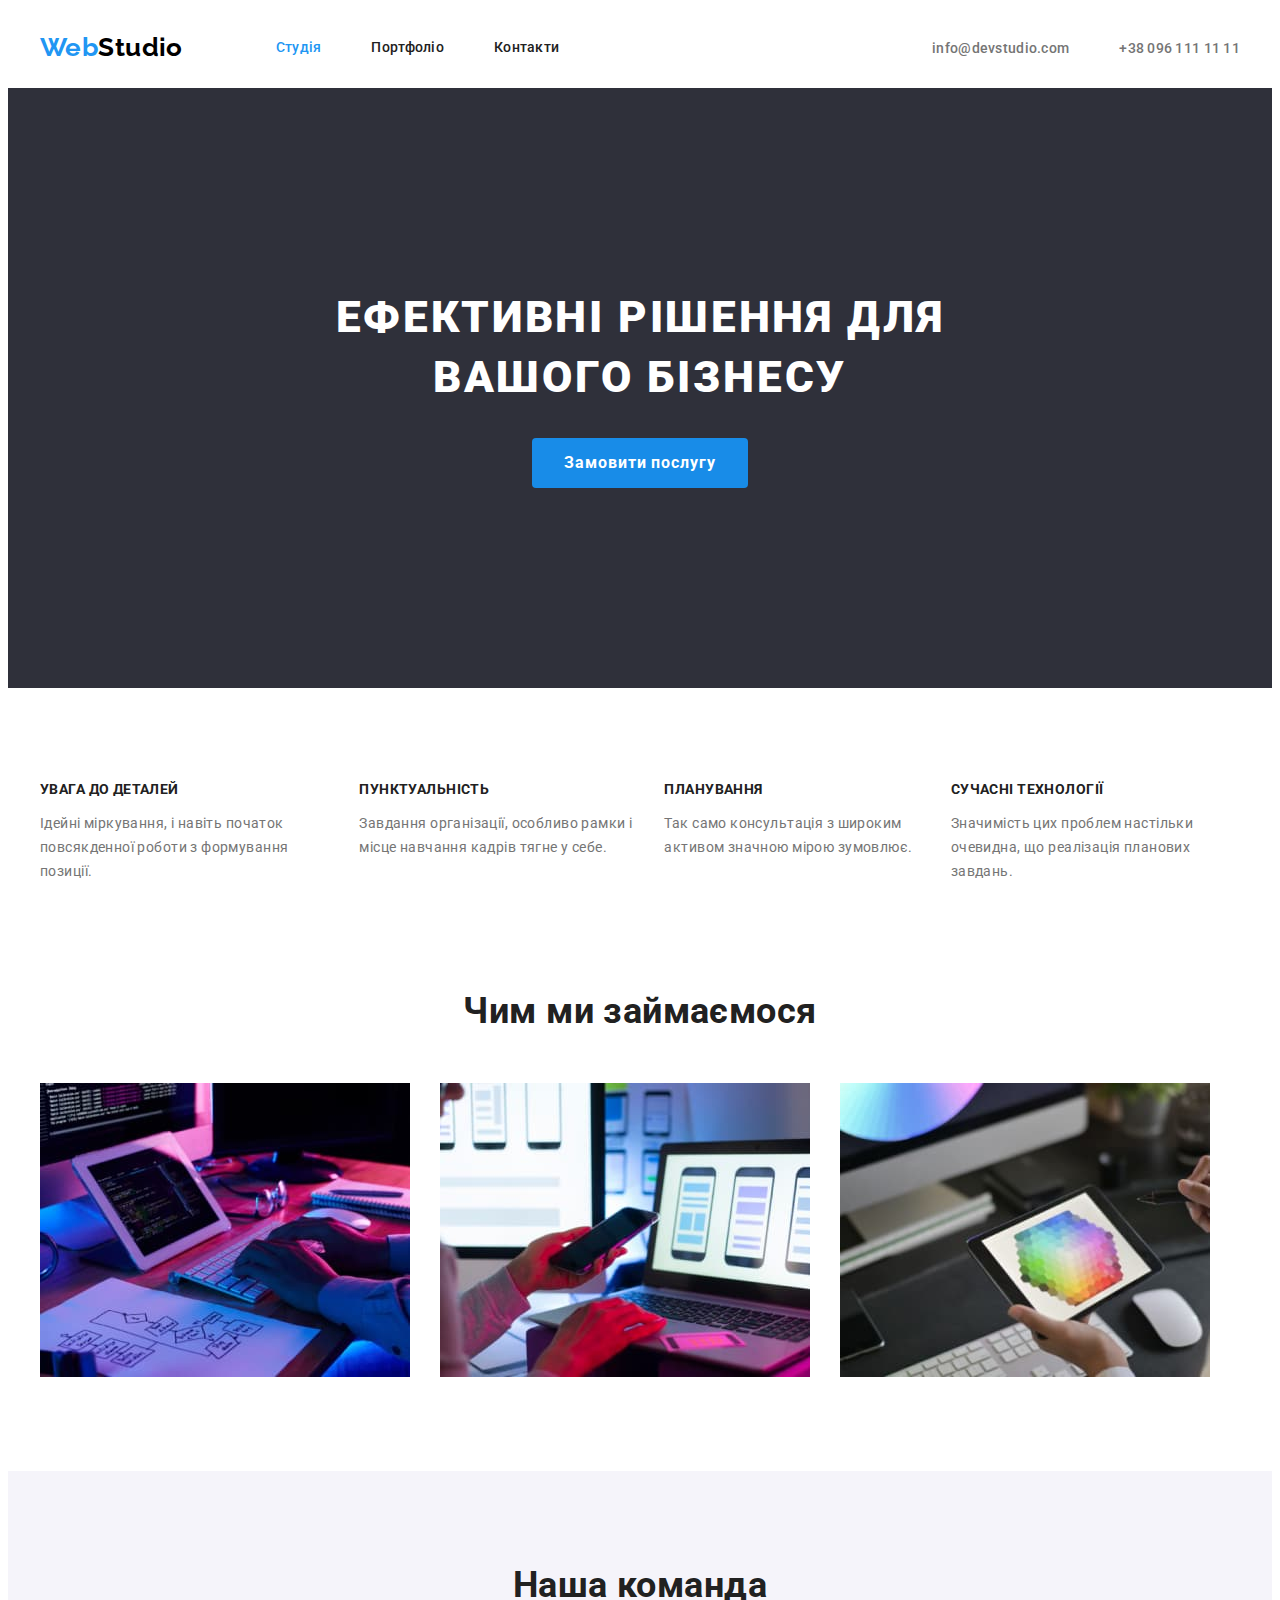
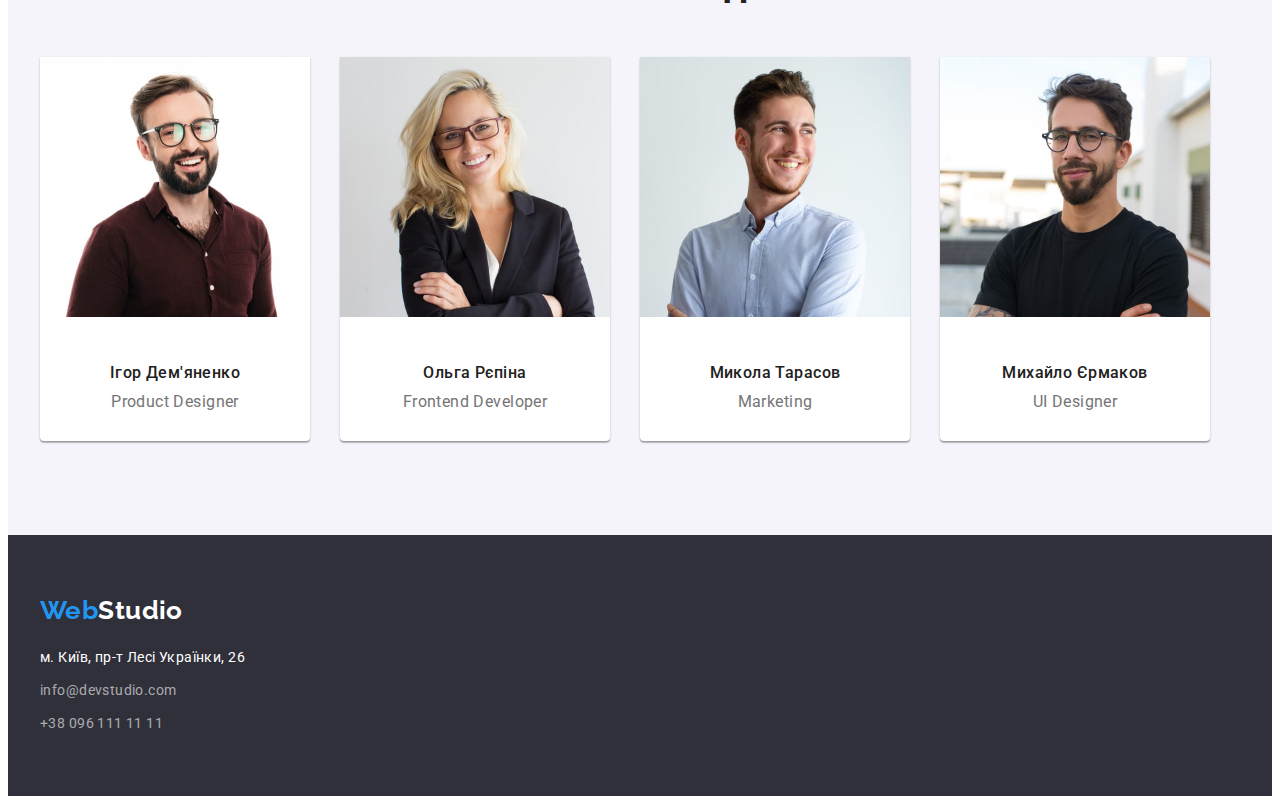
==== commit 9d9c1227: "виправив помилки" ====
--- a/index.html
+++ b/index.html
@@ -22,11 +22,12 @@
          <li class="item"><a href="./portfolio.html" class="link">Портфоліо</a></li>
          <li class="item"><a href="" class="link">Контакти</a></li>   
      </ul>
+    </nav>
              <ul class="auth-nav list">
                 <li class="item"><a href="mailto:info@devstudio.com" class="link">info@devstudio.com</a></li>
                 <li class="item"><a href="tel:+380961111111" class="link">+38 096 111 11 11</a></li>
              </ul>
-            </nav>
+           
             </div>
    
         </header>
@@ -36,17 +37,17 @@
         <section class="hero">
             <div class="container">
         
-            <h1 class="hero-title">Ефективні рішення для<br>вашого бізнесу</h1>
+            <h1 class="hero-title">Ефективні рішення для вашого бізнесу</h1>
             <button type="button" class="button">Замовити послугу</button>
         </div>
         </section>
    
 
         
-        <section class="section">
+        <section class="section feature">
             <div class="container">
             <h2 class="visually-hidden">Наші особливості</h2>
-            <ul class="feature-list">
+            <ul class="feature-list list">
                 <li>
                     <h3 class="title">УВАГА ДО ДЕТАЛЕЙ</h3>
                     <p class="text">Ідейні міркування, і навіть початок повсякденної роботи з формування позиції.</p>
@@ -74,7 +75,7 @@
             <div class="container">
             
             <h2 class="section-title">Чим ми займаємося</h2>
-            <ul class="work-list">
+            <ul class="work-list list">
                <li class="item">
                 <img src="./images/comp.jpg" alt="comp" width="370" height="294">
              </li>
@@ -93,27 +94,35 @@
         <section class="section our-team">
             <div class="container">
             <h2 class="section-title">Наша команда</h2>
-            <ul class="team-list">
+            <ul class="team-list list">
                 <li class="item">
                  <img src="./images/ІгорДем'яненко.jpg" alt="ІгорДем'яненко" width="270" height="260">
-
-                    <h3 class="title">Ігор Дем'яненко</h3>
-                    <p class="text">Product Designer</p>
+                    <div class="team">
+                        <h3 class="title">Ігор Дем'яненко</h3>
+                        <p class="text">Product Designer</p>
+                    </div>
                 </li>
                 <li class="item">
                     <img src="./images/ОльгаРєпіна.jpg" alt="ОльгаРєпіна" width="270" height="260">
-                    <h3 class="title">Ольга Рєпіна</h3>
-                    <p class="text">Frontend Developer</p>
+                    <div class="team">
+                        <h3 class="title">Ольга Рєпіна</h3>
+                        <p class="text">Frontend Developer</p>
+                </div>
                 </li>
                 <li class="item">
                     <img src="./images/МиколаТарасов.jpg" alt="МиколаТарасов" width="270" height="260">
-                    <h3 class="title">Микола Тарасов</h3>
-                    <p class="text">Marketing</p>
+                    <div class="team">
+
+                        <h3 class="title">Микола Тарасов</h3>
+                        <p class="text">Marketing</p>
+                    </div>
                 </li>
                  <li class="item">
                      <img src="./images/МихайлоЄрмаков.jpg" alt="МихайлоЄрмаков" width="270" height="260">
-                     <h3 class="title">Михайло Єрмаков</h3>
-                     <p class="text">UI Designer</p>
+                     <div class="team">
+                        <h3 class="title">Михайло Єрмаков</h3>
+                        <p class="text">UI Designer</p>
+                    </div>
                  </li>
             </ul>
         </div>
@@ -127,8 +136,8 @@
         <a href="./index.html" class="logo">
             <span class="current">Web</span><span class="footer-logo">Studio</span>
          </a>
-        <address>
-            <ul class="contacts">
+        <address class="contacts">
+            <ul class="contacts list">
                 <li class="item"> <a href="https://goo.gl/maps/J2nCYvBNZH49f2Dp6" target="_blank" rel="noreferrer noopener" class="link">м. Київ, пр-т Лесі Українки, 26</a></li>
                 <li class="item" ><a href="mailto:info@devstudio.com" class="link item" >info@devstudio.com</a></li>
                 <li class="item" ><a href="tel:+380961111111" class="link item">+38 096 111 11 11</a></li>
--- a/css/styles.css
+++ b/css/styles.css
@@ -38,26 +38,56 @@
     letter-spacing: 0.03em;
 }
 
+h1,
+h2,
+h3,
+h4,
+h5,
+h6,
+p,
+ul {
+    padding: 0; 
+}
+img {
+    display: block;
+    min-width: 100%;
+    height: auto;
+}
+address {
+    font-style: normal;
+}
+button {
+    display: block;
+    cursor: pointer;
+    border: none;
+    border-radius: 4px;
+}
+ 
+.current {
+    color:var(--accent-color);
+}
+.container {
+    width: 1200px;
+    margin: 0 auto;
+    padding: 0 15px;
+}
+.section {
+padding: 94px 0;
+
+}
 .list {
     list-style: none;
     padding: 0;
     margin: 0;   
 }
-/* 
-h1,h2,h3,h4,h5,h6,p,ul {
-    padding: 0;
-    margin: 0; 
-}
- */
-.current {
-    color:var(--accent-color);
-}
-.container {
-    width: 1230px;
-    margin-left: auto;
-    margin-right: auto;
-    padding-left: 15px;
-    padding-right: 15px;
+.link {
+    text-decoration: none;
+    color: inherit;
+}
+
+header .container {
+    display: flex;
+    align-items: center;
 }
 .logo {
     color: var(--logo-color);
@@ -68,6 +98,8 @@
     line-height: 1.2;
     
 }
+
+
 .main-nav {
     display: flex;
     align-items: center;
@@ -127,18 +159,17 @@
 }
 /* hero */
 .hero {
-    margin-bottom: 94px;
-
-
     text-align: center;
     background-color: var(--hero-bg-color);
+    padding: 200px 0;
     
 
 }
 .hero-title {
-    padding-top: 200px;
+    width: 696px;
+    margin: 0 auto;
     margin-bottom: 30px;
-    margin-top: 0;
+    
    
     color: var(--hero-text-color);
     font-weight: 900;
@@ -150,9 +181,7 @@
     
 }
 .hero .button {
-    margin-bottom: 200px;
     display: inline-block;
-    text-align: center;
     min-width: 216px;
     border-radius: 4px;
     padding: 10px 32px;
@@ -165,13 +194,11 @@
     line-height: 1.88;
     letter-spacing: 0.06em;
     cursor: pointer;
-
-}
-
-.section {
- 
-    color:var(--primary-text-color);
-}
+    border: none;
+
+}
+
+
 .section-title {
     margin-bottom: 0;
     margin-top: 0;
@@ -199,8 +226,7 @@
 /* feature */
 .feature-list {
     display: flex;
-    list-style: none;
-    margin-top: 0;
+    gap: 30px;
 }
 .feature-list .title {
     margin-bottom: 10px;
@@ -215,17 +241,18 @@
 
 }
 .feature-list .text {
-    margin-bottom: 0;
-    margin-top: 0;
-
     color: var(--primary-text-color);
     line-height: 1.71;
 }
 
 /* work */
+
+.work {
+    padding-top: 0;
+}
+
 .work .section-title {
     text-align: center;
-    padding-top: 94px;
     margin-bottom: 50px;
 }
 .work-list {
@@ -241,20 +268,29 @@
     display: flex;
     list-style: none;
 }
+.team-list .item {
+    background: var(--hero-text-color);
+    box-shadow: 0px 1px 3px rgba(0, 0, 0, 0.12), 0px 1px 1px rgba(0, 0, 0, 0.14), 0px 2px 1px rgba(0, 0, 0, 0.2);
+    border-radius: 0px 0px 4px 4px;
+}
 .team-list .item:not(:last-child) {
     margin-right: 30px;
+
 }
 .our-team {
     background-color: var(--secondory-bg-color);
 }
 .our-team .section-title {
     text-align: center;
-     padding-top: 94px;
     margin-bottom: 50px;
 }
+.our-team .team {
+    padding-top: 30px;
+    padding-bottom: 30px;
+    text-align: center;
+}
 
 .team-list .title {
-    margin-top: 30px;
     margin-bottom: 10px;
 
 
@@ -266,7 +302,6 @@
 .team-list .text {
     margin-top: 0;
     margin-bottom: 0;
-    padding-bottom: 30px;
 
 
     color: var(--primary-text-color);
@@ -276,6 +311,7 @@
 /* footer */
 .footer {
     background-color: var(--hero-bg-color);
+    padding: 60px 0;
     
 }
 .footer-logo {
@@ -289,14 +325,12 @@
 
 /* contacts */
 .contacts {
-    padding-left: 0;
-    margin-bottom: 0;
-    list-style: none;
     font-style: normal;
-}
-.contacts .item {
-    display: flex;
-    justify-content: flex-start;
+    margin-top: 20px;
+}
+.contacts .item:not(:last-child) {
+    margin-bottom: 9px;
+
 }
 
 .contacts .link{
@@ -317,7 +351,7 @@
 .list-filter {
     display: flex;
     justify-content: center; 
-    margin-bottom: 32px;  
+    margin-bottom: 50px;  
 }
 
 .list-filter .filter {
@@ -333,7 +367,8 @@
 .list .button {
     background: var(--secondory-bg-color);
     border-radius: 4px;
-    border: transparent;
+    border: none;
+    padding: 6px 22px;
    
    
 
@@ -362,18 +397,32 @@
 .gallery {
     display: flex;
     flex-wrap: wrap;
+    gap: 30px;
 }
 .gallery .item {
-    width: 380px;
-    margin-right: 30px;
+    width: 370px;
+    font-weight: 700;
+font-size: 18px;
+line-height: 36px;
+/* identical to box height, or 200% */
+
+letter-spacing: 0.06em;
+
+color: #212121;
 }
 .gallery .item:nth-child(3n) {
     margin-right: 0;
 }
-
+.gallery .project {
+    padding: 20px 24px;
+}
 
 
 .gallery .title {
+    margin-bottom: 4px;
+    margin-top: 0;
+
+
     color: var(--title-text-color);
     font-weight: 700;
     font-size: 18px;
@@ -381,6 +430,8 @@
     letter-spacing: 0.06em;
 }
 .gallery .text {
+
+    margin: 0;
     color: var(--primary-text-color);
     font-size: 16px;
     line-height: 1.88;
